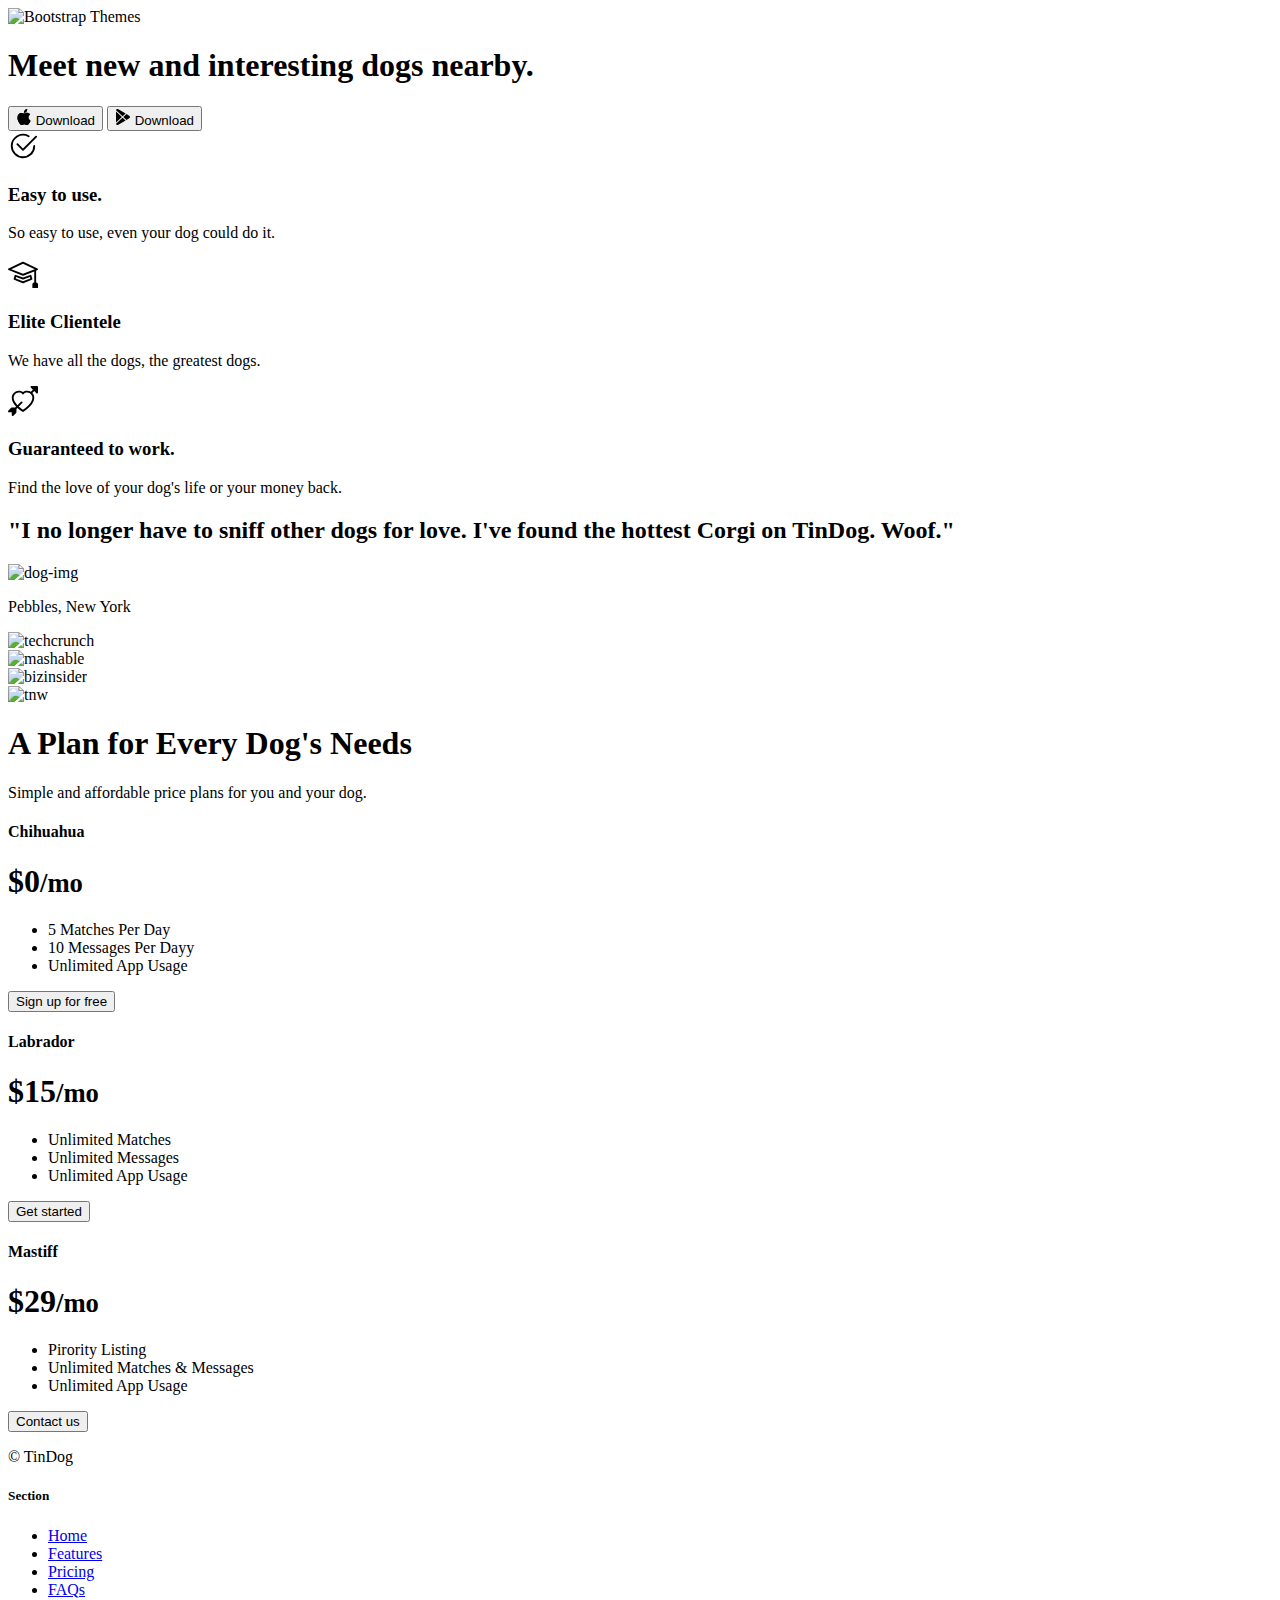
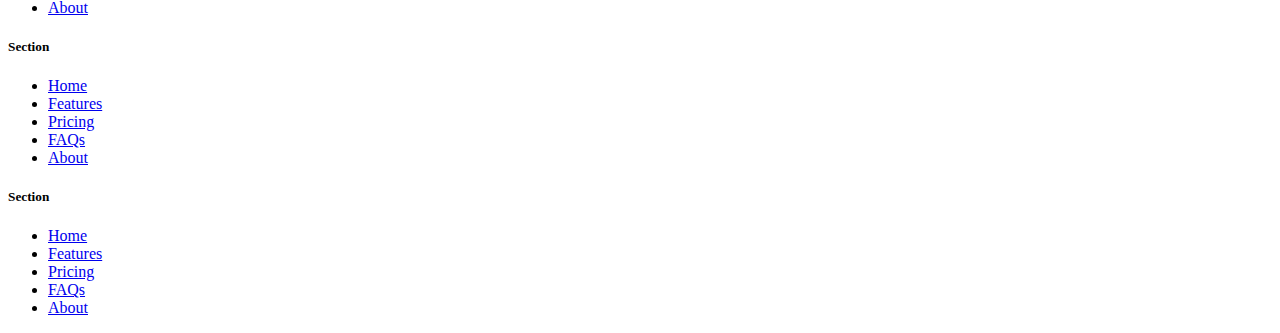
==== index.html @ 4005d19d "Add files via upload" ====
<!DOCTYPE html>
<html lang="en">

<head>
  <meta charset="UTF-8">
  <meta name="viewport" content="width=device-width, initial-scale=1.0">
  <title>TinDog</title>
  <link href="https://cdn.jsdelivr.net/npm/bootstrap@5.3.2/dist/css/bootstrap.min.css" rel="stylesheet" integrity="sha384-T3c6CoIi6uLrA9TneNEoa7RxnatzjcDSCmG1MXxSR1GAsXEV/Dwwykc2MPK8M2HN" crossorigin="anonymous">
  <link rel="stylesheet" href="./css/style.css">
</head>

<body>
  <!-- Title -->
  <section id="title" class="gradient-background" >
    <div class="container col-xxl-8 px-4 pt-5">
      <div class="row flex-lg-row-reverse align-items-center g-5 pt-5">
        <div class="col-10 col-sm-8 col-lg-6">
          <img src="./images/iphone.png" class="d-block mx-lg-auto img-fluid" alt="Bootstrap Themes"  height="200" loading="lazy">
        </div>
        <div class="col-lg-6">
          <h1 class="display-5 fw-bold text-body-emphasis lh-1 mb-3">Meet new and interesting dogs nearby.</h1>
          <p class="lead"></p>
          <div class="d-grid gap-2 d-md-flex justify-content-md-start">
            <button type="button" class="btn btn-light btn-lg px-4 me-md-2"><svg xmlns="http://www.w3.org/2000/svg" width="16" height="16" fill="currentColor"
              class="bi bi-apple mb-1" viewBox="0 0 16 16">
<path
                d="M11.182.008C11.148-.03 9.923.023 8.857 1.18c-1.066 1.156-.902 2.482-.878 2.516.024.034 1.52.087 2.475-1.258.955-1.345.762-2.391.728-2.43Zm3.314 11.733c-.048-.096-2.325-1.234-2.113-3.422.212-2.189 1.675-2.789 1.698-2.854.023-.065-.597-.79-1.254-1.157a3.692 3.692 0 0 0-1.563-.434c-.108-.003-.483-.095-1.254.116-.508.139-1.653.589-1.968.607-.316.018-1.256-.522-2.267-.665-.647-.125-1.333.131-1.824.328-.49.196-1.422.754-2.074 2.237-.652 1.482-.311 3.83-.067 4.56.244.729.625 1.924 1.273 2.796.576.984 1.34 1.667 1.659 1.899.319.232 1.219.386 1.843.067.502-.308 1.408-.485 1.766-.472.357.013 1.061.154 1.782.539.571.197 1.111.115 1.652-.105.541-.221 1.324-1.059 2.238-2.758.347-.79.505-1.217.473-1.282Z" />
<path
                d="M11.182.008C11.148-.03 9.923.023 8.857 1.18c-1.066 1.156-.902 2.482-.878 2.516.024.034 1.52.087 2.475-1.258.955-1.345.762-2.391.728-2.43Zm3.314 11.733c-.048-.096-2.325-1.234-2.113-3.422.212-2.189 1.675-2.789 1.698-2.854.023-.065-.597-.79-1.254-1.157a3.692 3.692 0 0 0-1.563-.434c-.108-.003-.483-.095-1.254.116-.508.139-1.653.589-1.968.607-.316.018-1.256-.522-2.267-.665-.647-.125-1.333.131-1.824.328-.49.196-1.422.754-2.074 2.237-.652 1.482-.311 3.83-.067 4.56.244.729.625 1.924 1.273 2.796.576.984 1.34 1.667 1.659 1.899.319.232 1.219.386 1.843.067.502-.308 1.408-.485 1.766-.472.357.013 1.061.154 1.782.539.571.197 1.111.115 1.652-.105.541-.221 1.324-1.059 2.238-2.758.347-.79.505-1.217.473-1.282Z" />
</svg> Download</button>
            <button type="button" class="btn btn-outline-light btn-lg px-4"><svg xmlns="http://www.w3.org/2000/svg" width="16" height="16" fill="currentColor"
              class="bi bi-google-play mb-1" viewBox="0 0 16 16">
<path
                d="M14.222 9.374c1.037-.61 1.037-2.137 0-2.748L11.528 5.04 8.32 8l3.207 2.96 2.694-1.586Zm-3.595 2.116L7.583 8.68 1.03 14.73c.201 1.029 1.36 1.61 2.303 1.055l7.294-4.295ZM1 13.396V2.603L6.846 8 1 13.396ZM1.03 1.27l6.553 6.05 3.044-2.81L3.333.215C2.39-.341 1.231.24 1.03 1.27Z" />
</svg> Download</button>
          </div>
        </div>
      </div>
    </div>

  </section>
  <!-- Features -->
  <section id="features">
    <div class="container px-4 py-5" id="hanging-icons">
      <!-- <h2 class="pb-2 border-bottom">Hanging icons</h2> -->
      <div class="row g-4 py-5 row-cols-1 row-cols-lg-3">
        <div class="col d-flex align-items-start">
          <div class="icon-square text-body-emphasis bg-body-secondary d-inline-flex align-items-center justify-content-center fs-4 flex-shrink-0 me-3">
            <!-- <svg class="bi" width="1em" height="1em"><use xlink:href="#toggles2"></use></svg> -->
            <svg xmlns="http://www.w3.org/2000/svg" height="30" fill="currentColor" class="bi bi-check2-circle"
              viewBox="0 0 16 16">
<path
                d="M2.5 8a5.5 5.5 0 0 1 8.25-4.764.5.5 0 0 0 .5-.866A6.5 6.5 0 1 0 14.5 8a.5.5 0 0 0-1 0 5.5 5.5 0 1 1-11 0z" />
<path
                d="M15.354 3.354a.5.5 0 0 0-.708-.708L8 9.293 5.354 6.646a.5.5 0 1 0-.708.708l3 3a.5.5 0 0 0 .708 0l7-7z" />
</svg>
          </div>
          <div>
            <h3 class="fs-2 text-body-emphasis">Easy to use.</h3>
            <p>So easy to use, even your dog could do it.
            </p>
  
            <!-- <a href="#" class="btn btn-dark">
              dark button
            </a> -->
          </div>
        </div>
        <div class="col d-flex align-items-start">
          <div class="icon-square text-body-emphasis bg-body-secondary d-inline-flex align-items-center justify-content-center fs-4 flex-shrink-0 me-3">
            <!-- <svg class="bi" width="1em" height="1em"><use xlink:href="#cpu-fill"></use></svg> -->
            <svg xmlns="http://www.w3.org/2000/svg" height="30" fill="currentColor" class="bi bi-mortarboard" viewBox="0 0 16 16">
              <path d="M8.211 2.047a.5.5 0 0 0-.422 0l-7.5 3.5a.5.5 0 0 0 .025.917l7.5 3a.5.5 0 0 0 .372 0L14 7.14V13a1 1 0 0 0-1 1v2h3v-2a1 1 0 0 0-1-1V6.739l.686-.275a.5.5 0 0 0 .025-.917l-7.5-3.5ZM8 8.46 1.758 5.965 8 3.052l6.242 2.913L8 8.46Z"/>
              <path d="M4.176 9.032a.5.5 0 0 0-.656.327l-.5 1.7a.5.5 0 0 0 .294.605l4.5 1.8a.5.5 0 0 0 .372 0l4.5-1.8a.5.5 0 0 0 .294-.605l-.5-1.7a.5.5 0 0 0-.656-.327L8 10.466 4.176 9.032Zm-.068 1.873.22-.748 3.496 1.311a.5.5 0 0 0 .352 0l3.496-1.311.22.748L8 12.46l-3.892-1.556Z"/>
              </svg>
          </div>
          <div>
            <h3 class="fs-2 text-body-emphasis">Elite Clientele</h3>
            <p>We have all the dogs, the greatest dogs.
            </p>
            <!-- <a href="#" class="btn btn-primary">
              Primary button
            </a> -->
          </div>
        </div>
        <div class="col d-flex align-items-start">
          <div class="icon-square text-body-emphasis bg-body-secondary d-inline-flex align-items-center justify-content-center fs-4 flex-shrink-0 me-3">
            <!-- <svg class="bi" width="1em" height="1em"><use xlink:href="#tools"></use></svg> -->
            <svg xmlns="http://www.w3.org/2000/svg" height="30" fill="currentColor" class="bi bi-arrow-through-heart"
              viewBox="0 0 16 16">
<path fill-rule="evenodd"
                d="M2.854 15.854A.5.5 0 0 1 2 15.5V14H.5a.5.5 0 0 1-.354-.854l1.5-1.5A.5.5 0 0 1 2 11.5h1.793l.53-.53c-.771-.802-1.328-1.58-1.704-2.32-.798-1.575-.775-2.996-.213-4.092C3.426 2.565 6.18 1.809 8 3.233c1.25-.98 2.944-.928 4.212-.152L13.292 2 12.147.854A.5.5 0 0 1 12.5 0h3a.5.5 0 0 1 .5.5v3a.5.5 0 0 1-.854.354L14 2.707l-1.006 1.006c.236.248.44.531.6.845.562 1.096.585 2.517-.213 4.092-.793 1.563-2.395 3.288-5.105 5.08L8 13.912l-.276-.182a21.86 21.86 0 0 1-2.685-2.062l-.539.54V14a.5.5 0 0 1-.146.354l-1.5 1.5Zm2.893-4.894A20.419 20.419 0 0 0 8 12.71c2.456-1.666 3.827-3.207 4.489-4.512.679-1.34.607-2.42.215-3.185-.817-1.595-3.087-2.054-4.346-.761L8 4.62l-.358-.368c-1.259-1.293-3.53-.834-4.346.761-.392.766-.464 1.845.215 3.185.323.636.815 1.33 1.519 2.065l1.866-1.867a.5.5 0 1 1 .708.708L5.747 10.96Z" />
</svg>
          </div>
          <div>
            <h3 class="fs-2 text-body-emphasis">Guaranteed to work.</h3>
            <p>Find the love of your dog's life or your money back.</p>
            <!-- <a href="#" class="btn btn-primary">
              Primary button
            </a> -->
          </div>
        </div>
      </div>
    </div>

  </section>
  <!-- Testimonial -->
  <section id="testimonial">
    <div class="my-5">
      <div class="p-5 text-center bg-body-tertiary">
        <div class="container py-5">
          <h2 class="text-body-emphasis">"I no longer have to sniff other dogs for love. I've found the hottest Corgi on TinDog. Woof."</h2>
        
          <img class="profile-img mt-5"  src="./images/dog-img.jpg" alt="dog-img">
        
          <p class="col-lg-8 mx-auto lead mt-2">Pebbles, New York
          </p>
        </div>

        <div class="container">
          <div class="row">
            <div class="col-lg-3 col-sm-12">
              <img src="./images/techcrunch.png" alt="techcrunch"
              height="30">
              </div>
            <div class="col-lg-3 col-sm-12">
              <img src="./images/mashable.png" alt="mashable"
              height="30">
              </div>
              <div class="col-lg-3 col-sm-12">
              <img src="./images/bizinsider.png" alt="bizinsider"
              height="30">
              </div>
              <div class="col-lg-3 col-sm-12">
              <img src="./images/tnw.png" alt="tnw"
              height="30">
            </div>
      </div>
      </div>
    </div>
    </div>
  </section>
  <!-- Pricing -->
  <section id="pricing">
    <div class="container">
    <div class="pricing-header p-3 pb-md-4 mx-auto text-center">
      <h1 class="display-4 fw-normal text-body-emphasis">A Plan for Every Dog's Needs</h1>
      <p class="fs-5 text-body-secondary">Simple and affordable price plans for you and your dog.</p>
    </div>
    <div class="row row-cols-1 row-cols-md-3 mb-3 text-center">
      <div class="col">
        <div class="card mb-4 rounded-3 shadow-sm">
          <div class="card-header py-3">
            <h4 class="my-0 fw-normal">Chihuahua</h4>
          </div>
          <div class="card-body">
            <h1 class="card-title pricing-card-title">$0<small class="text-body-secondary fw-light">/mo</small></h1>
            <ul class="list-unstyled mt-3 mb-4">
              <li>5 Matches Per Day
              </li>
              <li>10 Messages Per Dayy</li>
              <li>Unlimited App Usage
              </li>
            </ul>
            <button type="button" class="w-100 btn btn-lg btn-outline-dark">Sign up for free</button>
          </div>
        </div>
      </div>
      <div class="col">
        <div class="card mb-4 rounded-3 shadow-sm">
          <div class="card-header py-3">
            <h4 class="my-0 fw-normal">Labrador</h4>
          </div>
          <div class="card-body">
            <h1 class="card-title pricing-card-title">$15<small class="text-body-secondary fw-light">/mo</small></h1>
            <ul class="list-unstyled mt-3 mb-4">
              <li>Unlimited Matches
              </li>
              <li>Unlimited Messages
              </li>
              <li>Unlimited App Usage
              </li>
            </ul>
            <button type="button" class="w-100 btn btn-lg btn-dark">Get started</button>
          </div>
        </div>
      </div>
      <div class="col">
        <div class="card mb-4 rounded-3 shadow-sm border-dark">
          <div class="card-header py-3 text-bg-dark border-dark">
            <h4 class="my-0 fw-normal">Mastiff</h4>
          </div>
          <div class="card-body">
            <h1 class="card-title pricing-card-title">$29<small class="text-body-secondary fw-light">/mo</small></h1>
            <ul class="list-unstyled mt-3 mb-4">
              <li>Pirority Listing
              </li>
              <li>Unlimited Matches & Messages
              </li>
              <li>Unlimited App Usage
              </li>
            </ul>
            <button type="button" class="w-100 btn btn-lg btn-dark">Contact us</button>
          </div>
        </div>
      </div>
    </div>
</div>
  </section>
  <!-- Footer -->
  <section id="footer" class="gradient-background" >
    <div class="container ">
      <footer class="row row-cols-1 row-cols-sm-2 row-cols-md-5 py-5 mt-5 border-top">
        <div class="col mb-3">
         
          <p class="text-body-secondary">© TinDog</p>
        </div>
    
        <div class="col mb-3">
    
        </div>
    
        <div class="col mb-3">
          <h5>Section</h5>
          <ul class="nav flex-column">
            <li class="nav-item mb-2"><a href="#" class="nav-link p-0 text-body-secondary">Home</a></li>
            <li class="nav-item mb-2"><a href="#" class="nav-link p-0 text-body-secondary">Features</a></li>
            <li class="nav-item mb-2"><a href="#" class="nav-link p-0 text-body-secondary">Pricing</a></li>
            <li class="nav-item mb-2"><a href="#" class="nav-link p-0 text-body-secondary">FAQs</a></li>
            <li class="nav-item mb-2"><a href="#" class="nav-link p-0 text-body-secondary">About</a></li>
          </ul>
        </div>
    
        <div class="col mb-3">
          <h5>Section</h5>
          <ul class="nav flex-column">
            <li class="nav-item mb-2"><a href="#" class="nav-link p-0 text-body-secondary">Home</a></li>
            <li class="nav-item mb-2"><a href="#" class="nav-link p-0 text-body-secondary">Features</a></li>
            <li class="nav-item mb-2"><a href="#" class="nav-link p-0 text-body-secondary">Pricing</a></li>
            <li class="nav-item mb-2"><a href="#" class="nav-link p-0 text-body-secondary">FAQs</a></li>
            <li class="nav-item mb-2"><a href="#" class="nav-link p-0 text-body-secondary">About</a></li>
          </ul>
        </div>
    
        <div class="col mb-3">
          <h5>Section</h5>
          <ul class="nav flex-column">
            <li class="nav-item mb-2"><a href="#" class="nav-link p-0 text-body-secondary">Home</a></li>
            <li class="nav-item mb-2"><a href="#" class="nav-link p-0 text-body-secondary">Features</a></li>
            <li class="nav-item mb-2"><a href="#" class="nav-link p-0 text-body-secondary">Pricing</a></li>
            <li class="nav-item mb-2"><a href="#" class="nav-link p-0 text-body-secondary">FAQs</a></li>
            <li class="nav-item mb-2"><a href="#" class="nav-link p-0 text-body-secondary">About</a></li>
          </ul>
        </div>
      </footer>
    </div>

  </section>
  
</body>

</html>
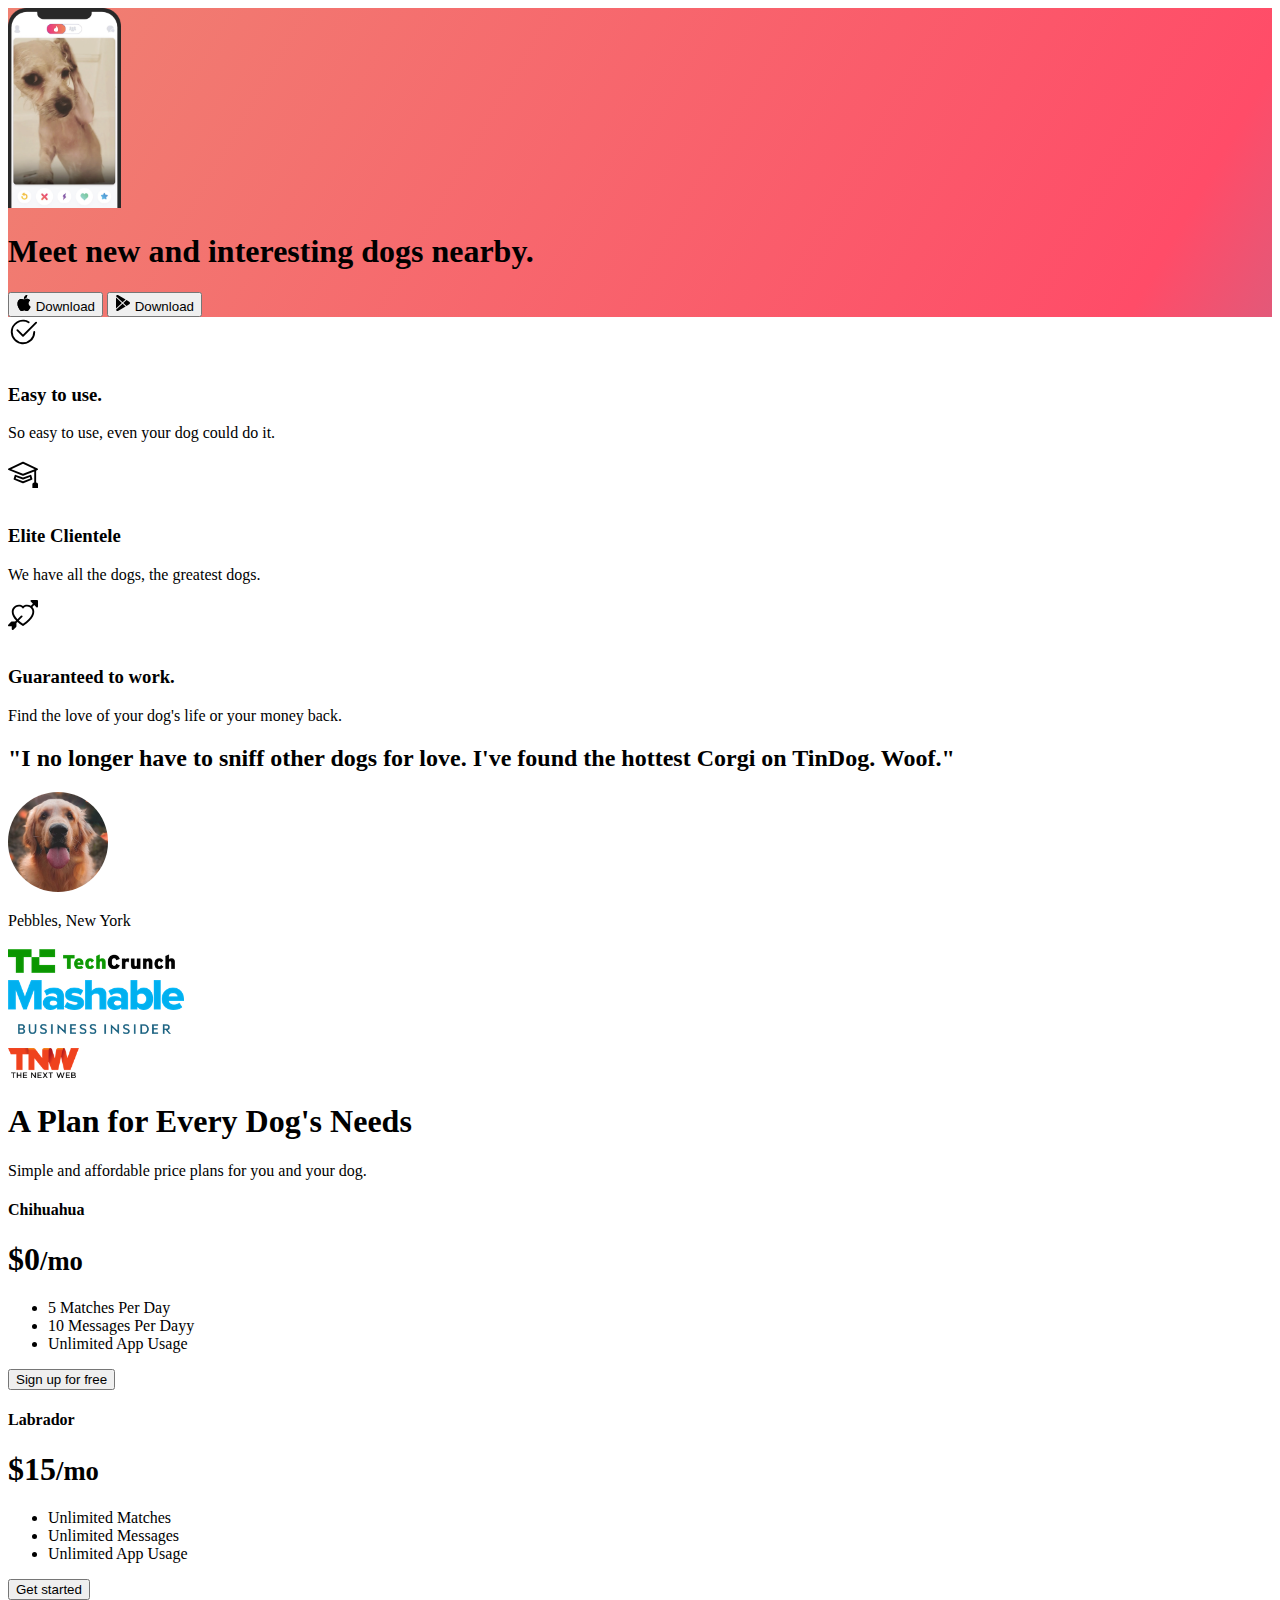
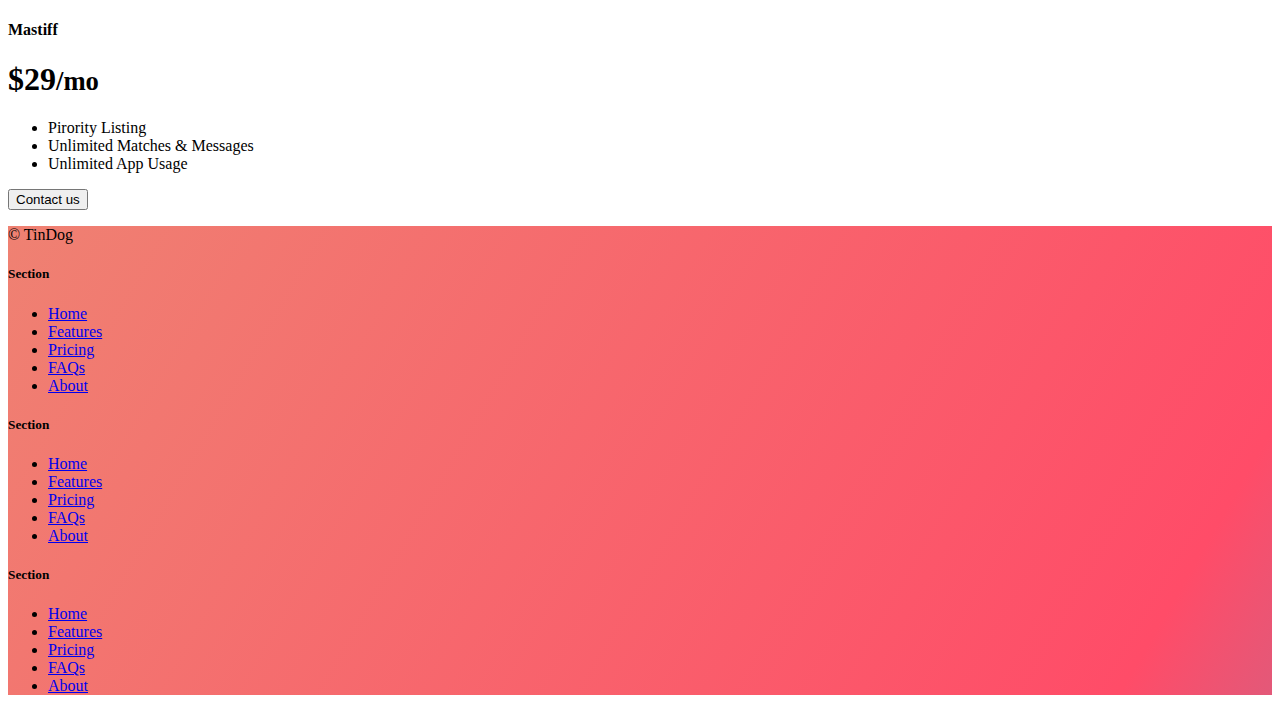
==== commit 3b822bce: "Update index.html" ====
--- a/index.html
+++ b/index.html
@@ -6,7 +6,7 @@
   <meta name="viewport" content="width=device-width, initial-scale=1.0">
   <title>TinDog</title>
   <link href="https://cdn.jsdelivr.net/npm/bootstrap@5.3.2/dist/css/bootstrap.min.css" rel="stylesheet" integrity="sha384-T3c6CoIi6uLrA9TneNEoa7RxnatzjcDSCmG1MXxSR1GAsXEV/Dwwykc2MPK8M2HN" crossorigin="anonymous">
-  <link rel="stylesheet" href="./css/style.css">
+  <link rel="stylesheet" href="style.css">
 </head>
 
 <body>
@@ -15,7 +15,7 @@
     <div class="container col-xxl-8 px-4 pt-5">
       <div class="row flex-lg-row-reverse align-items-center g-5 pt-5">
         <div class="col-10 col-sm-8 col-lg-6">
-          <img src="./images/iphone.png" class="d-block mx-lg-auto img-fluid" alt="Bootstrap Themes"  height="200" loading="lazy">
+          <img src="iphone.png" class="d-block mx-lg-auto img-fluid" alt="Bootstrap Themes"  height="200" loading="lazy">
         </div>
         <div class="col-lg-6">
           <h1 class="display-5 fw-bold text-body-emphasis lh-1 mb-3">Meet new and interesting dogs nearby.</h1>
@@ -110,7 +110,7 @@
         <div class="container py-5">
           <h2 class="text-body-emphasis">"I no longer have to sniff other dogs for love. I've found the hottest Corgi on TinDog. Woof."</h2>
         
-          <img class="profile-img mt-5"  src="./images/dog-img.jpg" alt="dog-img">
+          <img class="profile-img mt-5"  src="dog-img.jpg" alt="dog-img">
         
           <p class="col-lg-8 mx-auto lead mt-2">Pebbles, New York
           </p>
@@ -119,19 +119,19 @@
         <div class="container">
           <div class="row">
             <div class="col-lg-3 col-sm-12">
-              <img src="./images/techcrunch.png" alt="techcrunch"
+              <img src="techcrunch.png" alt="techcrunch"
               height="30">
               </div>
             <div class="col-lg-3 col-sm-12">
-              <img src="./images/mashable.png" alt="mashable"
+              <img src="mashable.png" alt="mashable"
               height="30">
               </div>
               <div class="col-lg-3 col-sm-12">
-              <img src="./images/bizinsider.png" alt="bizinsider"
+              <img src="bizinsider.png" alt="bizinsider"
               height="30">
               </div>
               <div class="col-lg-3 col-sm-12">
-              <img src="./images/tnw.png" alt="tnw"
+              <img src="tnw.png" alt="tnw"
               height="30">
             </div>
       </div>
@@ -258,4 +258,4 @@
   
 </body>
 
-</html>+</html>
--- a/style.css
+++ b/style.css
@@ -0,0 +1,31 @@
+.gradient-background {
+  background: linear-gradient(300deg, #00bfff, #ff4c68, #ef8172);
+  background-size: 180% 180%;
+  animation: gradient-animation 18s ease infinite;
+}
+.button{
+  color: white;
+}
+
+@keyframes gradient-animation {
+  0% {
+    background-position: 0% 50%;
+  }
+  50% {
+    background-position: 100% 50%;
+  }
+  100% {
+    background-position: 0% 50%;
+  }
+}
+
+.icon-square {
+  width: 3rem;
+  height: 3rem;
+  border-radius: 0.75rem;
+}
+
+.profile-img {
+  height: 100px;
+  border-radius: 50%;
+}
